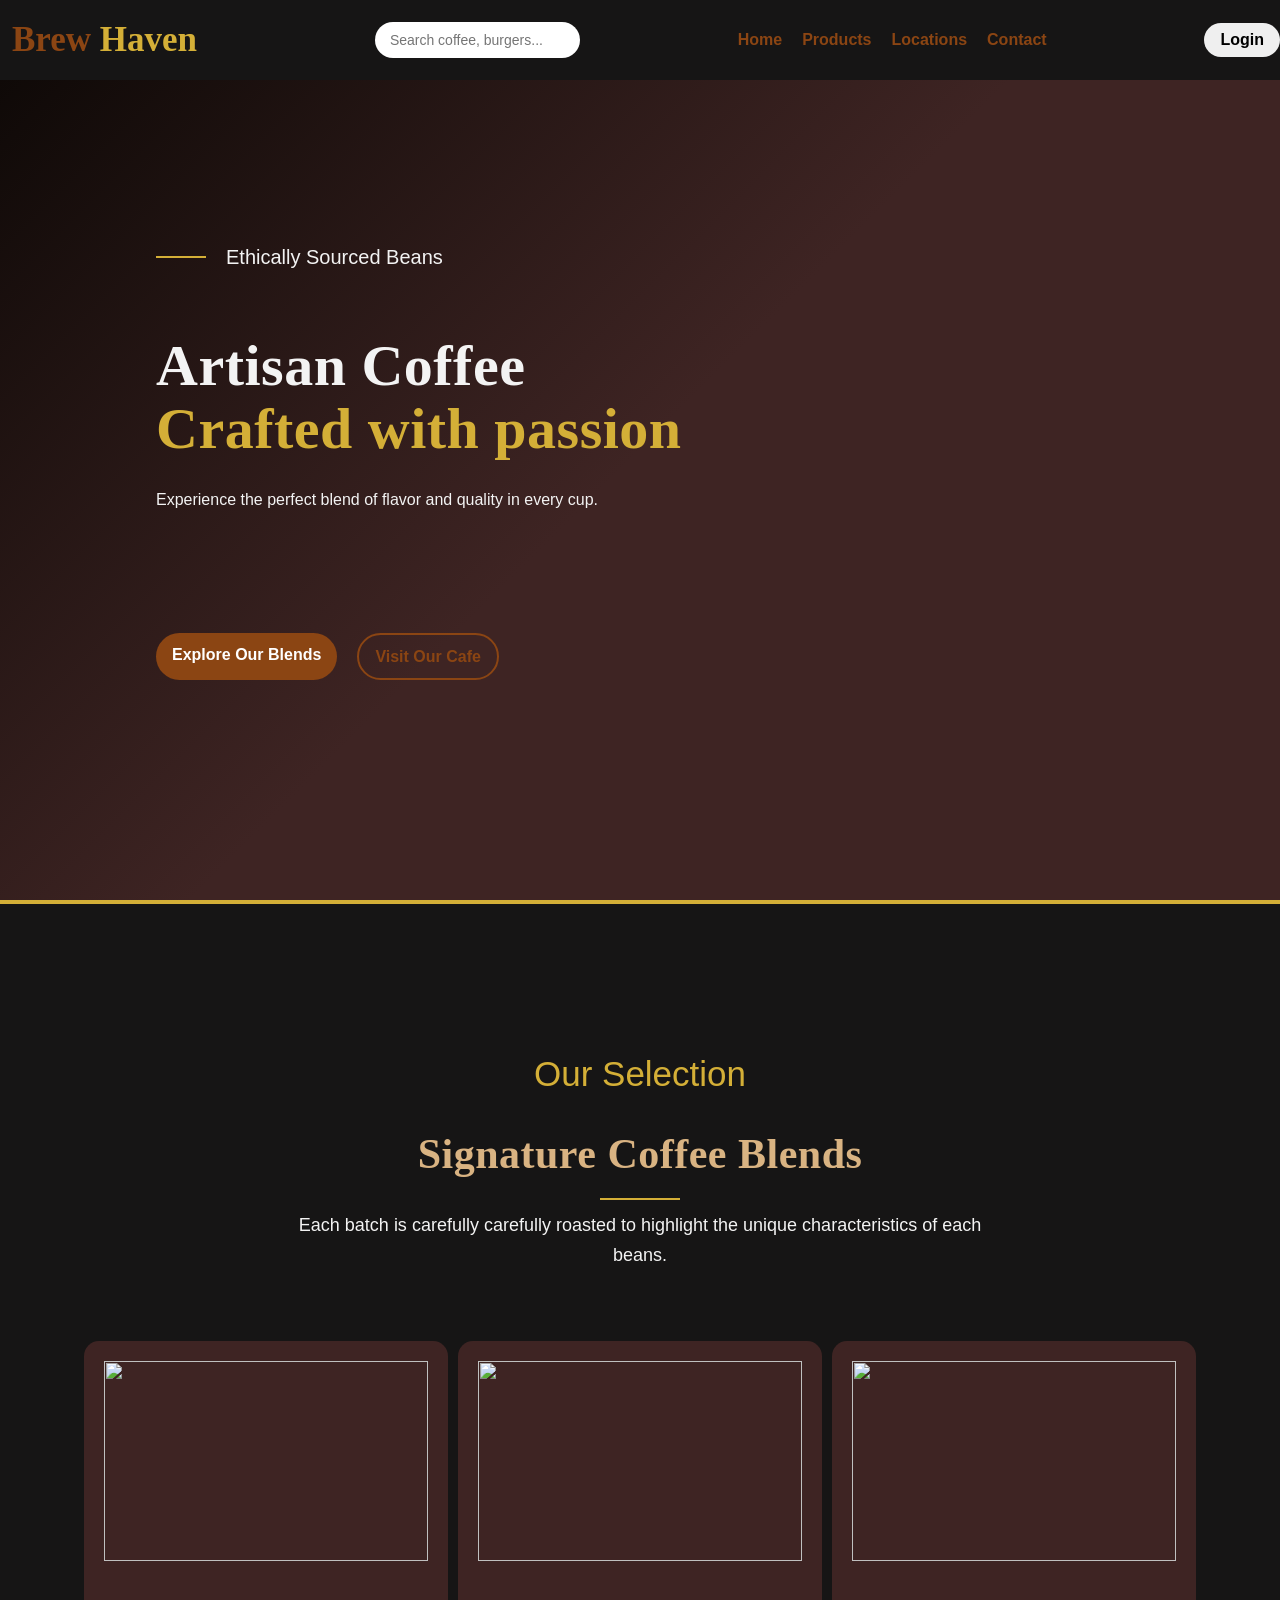
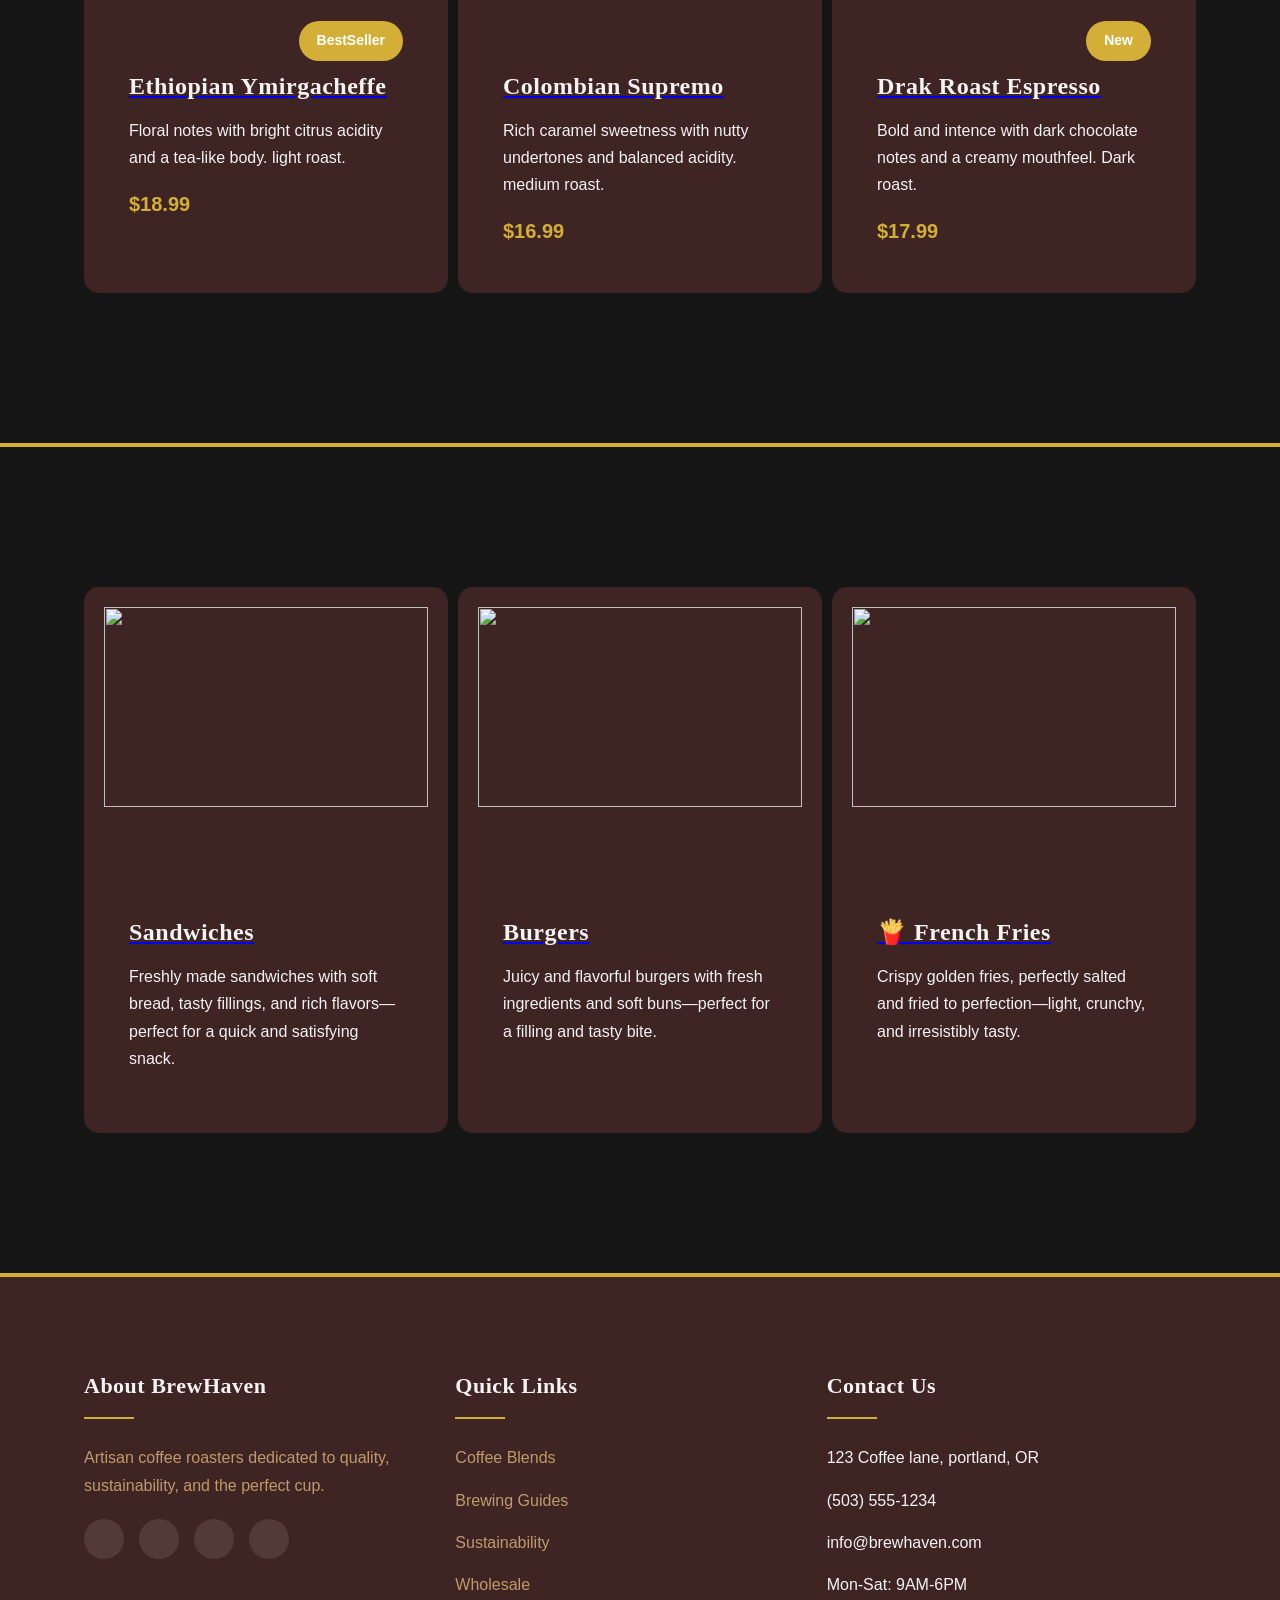
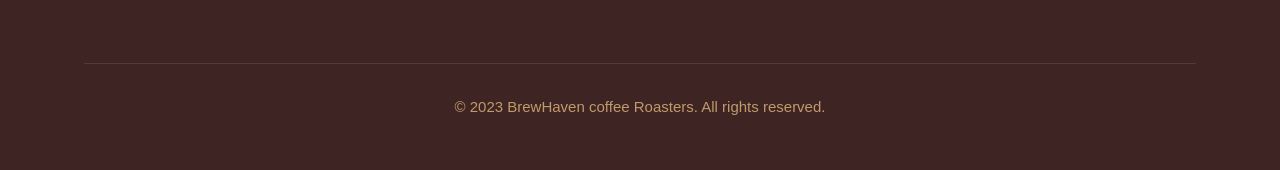
==== index.html @ 51f631b9 "update project" ====
<!DOCTYPE html>
<html lang="en">
<head>
    <meta charset="UTF-8">
    <meta name="viewport" content="width=device-width, initial-scale=1.0">
    <link rel="stylesheet" href="style.css">
    <link rel="stylesheet" href="https://cdnjs.cloudflare.com/ajax/libs/font-awesome/7.0.1/css/all.min.css" integrity="sha512-2SwdPD6INVrV/lHTZbO2nodKhrnDdJK9/kg2XD1r9uGqPo1cUbujc+IYdlYdEErWNu69gVcYgdxlmVmzTWnetw==" crossorigin="anonymous" referrerpolicy="no-referrer" />
    <link rel="preconnect" href="https://fonts.googleapis.com">
    <link rel="preconnect" href="https://fonts.gstatic.com" crossorigin>
    <link href="https://fonts.googleapis.com/css2?family=Montserrat:ital,wght@0,100..900;1,100..900&family=Playball&family=Playfair:ital,opsz,wght@0,5..1200,300..900;1,5..1200,300..900&display=swap" rel="stylesheet">
    <title>Brew Haven Home</title>
</head>
<body>
    <header>
        <div class="contatiner header-container">
            <a href="#" class="logo">
                <!-- <img src="logo.png" alt="Brew Haven Logo"> -->
                 <i class="fa-solid fa-mug-hot logo-icon"></i>
                <div class="logo-text">Brew <span>Haven</span></div>
            </a>
            <div class="search-box">
                <input type="text" id="searchInput" placeholder="Search coffee, burgers..." onkeyup="searchItems()">
                <i class="fa fa-search"></i>
            </div>
            <nav>
                <ul>
                    <li><a href="#">Home</a></li>
                        <li><a href="#products">Products</a></li>
                    <li><a href="#Locations">Locations</a></li>
                    <li><a href="#Contact">Contact</a></li>
                </ul>
            </nav>
            <div class="nav-buttons">
                <button type="submit" class="btn">Login</button>
                <!-- <a href = "#products" class="btn btn-primary">Order Online</a> -->
            </div>
        </div>  
    </header>
    <!-- Hero Section -->
    <section class="hero" id="heroSection">
        <div class="container">
            <div class="hero-content">
                <div class="hero-subtitle">
                    <i class="fa-solid fa-seedling"></i>
                    Ethically Sourced Beans
                </div>
                <h1 class="hero-title">Artisan Coffee <br><span>Crafted with passion</span></h1>
                 <p class="hero-text">Experience the perfect blend of flavor and quality in every cup.</p>
                <div class="hero-buttons">
                    <a href="#products" class="btn btn-primary" onclick="showMessage()">Explore Our Blends</a>
                    <a href="#Contact" class="btn btn-secondary">Visit Our Cafe</a>
                </div>
            </div>
            <img src="https://thumbs.dreamstime.com/b/cup-hot-coffee-foam-sharp-focus-foam-coffee-beans-scattered-background-burlap-background-beautiful-light-photo-345328512.jpg" alt="" width="370px">
        </div>
    </section>
    <section class="products" id="coffeeSection" >
        <div class="container">
            <div class="section-header">
                <div class="section-subtitle">Our Selection</div>
                <h2 class="section-title">Signature Coffee Blends</h2>
                <p class="section-desc">Each batch is carefully carefully roasted to highlight the unique characteristics of each beans.</p>   
            </div>
            <div class="product-grid" id="coffee">
                <!-- Product items will be dynamically inserted here -->
                <div  class="product-card" id="productFirst">
                    <div class="product-img pl-2">
                         <img src="https://encrypted-tbn0.gstatic.com/images?q=tbn:ANd9GcR5LL2Jdm1CeIrhum95HRj98H8znlhyk6opuQ&s" alt="" width="150px">
                    </div>
                    <div class="product-info">
                            <div class="product-tag" id="">BestSeller</div>
                            <a href="EthiopianYmirgacheffe.html">
                                <h2 class="product-title">Ethiopian Ymirgacheffe</h2>
                            </a>
                            <p class="product-desc">Floral notes with bright citrus acidity and a tea-like body. light roast.</p>
                            <div class="product-footer">
                                <div class="product-price">$18.99</div>
                                <div class="rating">
                                    <i class="fa-solid fa-star"></i>
                                    <i class="fa-solid fa-star"></i>
                                    <i class="fa-solid fa-star"></i>
                                    <i class="fa-duotone fa-solid fa-star-half"></i>
                                </div>
                            </div>
                    </div>
                </div>
                <div  class="product-card p-2">
                    <div class="product-img">
                         <img src="https://brooklynsowncoffee.com/cdn/shop/products/Coffee-Shot_1024x1024@2x.jpg?v=1593703730" alt="" width="150px">
                    </div>
                    <div class="product-info">
                            <a href="colombian.html">
                                <h3 class="product-title">Colombian Supremo</h3>
                            </a>
                            <p class="product-desc">Rich caramel sweetness with nutty undertones and balanced acidity. medium roast.</p>
                            <div class="product-footer">
                                <div class="product-price">$16.99</div>
                                <div class="rating">
                                    <i class="fa-solid fa-star"></i>
                                    <i class="fa-solid fa-star"></i>
                                    <i class="fa-solid fa-star"></i>
                                    <i class="fa-solid fa-star"></i>
                                    <i class="fa-solid fa-star"></i>
                                </div>
                            </div>
                    </div>
                </div>
                <div  class="product-card ">
                    <div class="product-img">
                         <img src="https://cdn.shopify.com/s/files/1/0197/6032/files/best_espresso_coffee_uk_8c971c0c-1d71-403c-824f-aac46076b390.png?v=1770900996" alt="" width="150px">
                    </div>
                    <div class="product-info">
                            <div class="product-tag">New</div>
                            <a href="DrakRoastEspresso.html">
                                <h3 class="product-title">Drak Roast Espresso</h3>
                            </a>
                            <p class="product-desc">Bold and intence with dark chocolate notes and a creamy mouthfeel. Dark roast.</p>
                            <div class="product-footer">
                                <div class="product-price">$17.99</div>
                                <div class="rating">
                                    <i class="fa-solid fa-star"></i>
                                    <i class="fa-solid fa-star"></i>
                                    <i class="fa-solid fa-star"></i> 
                                    <i class="fa-solid fa-star"></i>
                                </div>
                            </div>
                    </div> 
                </div>    
            <div>
        </div>
    </section>
    <section class="products" id="foodSection">
        <div class="container">
            <div class="product-grid">
                <!-- Product items will be dynamically inserted here -->
                <div  class="product-card" id="productFirst">
                    <div class="product-img pl-2">
                         <img src="https://encrypted-tbn0.gstatic.com/images?q=tbn:ANd9GcS2-MqyC-GG7hbAnd3emy_91sx5caofPQucLA&s" alt="" width="150px">
                    </div>
                    <div class="product-info">
                            <a href="Sandwiches.html">
                                <h2 class="product-title">Sandwiches</h2>
                            </a>
                            <p class="product-desc"> Freshly made sandwiches with soft bread, tasty fillings, and rich flavors—perfect for a quick and satisfying snack.</p>
                            <div class="product-footer">
                                <div class="product-price"></div>
                            </div>
                    </div>
                </div>
                <div  class="product-card p-2">
                    <div class="product-img">
                         <img src="https://media.cafejavas.co.ug/productImages/1573638613.jpg" alt="" width="150px">
                    </div>
                    <div class="product-info">
                            <a href="Burgers.html">
                                <h3 class="product-title">Burgers</h3>
                            </a>
                            <p class="product-desc">Juicy and flavorful burgers with fresh ingredients and soft buns—perfect for a filling and tasty bite.</p>
                    </div>
                </div>
                <div  class="product-card ">
                    <div class="product-img">
                         <img src="https://static.vecteezy.com/system/resources/previews/022/574/774/non_2x/french-fries-or-potato-chips-with-sour-cream-and-ketchup-tasty-french-fries-on-cutting-board-on-wooden-table-background-generative-ai-photo.jpg" alt="" width="150px">
                    </div>
                    <div class="product-info">
                            <a href="French.html">
                                <h3 class="product-title">🍟 French Fries</h3>
                            </a>
                            <p class="product-desc">Crispy golden fries, perfectly salted and fried to perfection—light, crunchy, and irresistibly tasty.</p
                    </div> 
                </div>    
            <div>
        </div>
    </section>
    <footer>
        <div class="container" id="Contact">
            <div class="footer-content">
                <div class="footer-column">
                    <h3>About BrewHaven</h3>
                    <p style="color: var(--coffee-accent); margin-bottom: 20px;">Artisan coffee roasters dedicated to quality,<br>
                         sustainability, and the perfect cup.</p>
                    <div class="social-links">
                        <a href="#"><i class="fab fa-facebook-f"></i></a>
                        <a href="#"><i class="fab fa-instagram"></i></a>
                        <a href="#"><i class="fab fa-twitter"></i></a>
                        <a href="#"><i class="fab fa-pinterest"></i></a>
                    </div>
                </div>
                <div class="footer-column">
                    <h3>Quick Links</h3>
                    <ul class="footer-links">
                        <li><a href="#">Coffee Blends</a></li>
                        <li><a href="#">Brewing Guides</a></li>
                        <li><a href="#">Sustainability</a></li>
                        <li><a href="#">Wholesale</a></li>
                    </ul>
                </div>
                <div class="footer-column" id="Locations">
                    <h3>Contact Us</h3>
                    <ul class="footer-links">
                        <li <i="fas fa-map-marker-alt"> </i> 123 Coffee lane, portland, OR</li>
                        <li><i class="fas fa-phone"></i> (503) 555-1234</li>
                        <li><i class="fas fa-envelope"></i> info@brewhaven.com</li>
                        <li><i class="fas fa-clock"></i> Mon-Sat: 9AM-6PM</li>
                    </ul>
                </div>
            </div>
                <div class="footer-bottom">
                    <p class="copyright">&copy; 2023 BrewHaven coffee Roasters. All rights reserved.</p>
                </div>
        </div>
    </footer>
    <script src="script.js">function searchItems() {
    let input = document.getElementById("searchInput").value.toLowerCase();
    let products = document.getElementsByClassName("product-card");
    let found = false;

    for (let i = 0; i < products.length; i++) {
        let titleEl = products[i].getElementsByClassName("product-title")[0];
        let descEl = products[i].getElementsByClassName("product-desc")[0];

        let titleText = titleEl.innerText;
        let descText = descEl.innerText;

        let combinedText = titleText + " " + descText;

        if (combinedText.toLowerCase().includes(input)) {
            products[i].style.display = "block";
            found = true;

            // Highlight text
            let regex = new RegExp(`(${input})`, "gi");
            titleEl.innerHTML = titleText.replace(regex, `<span class="highlight">$1</span>`);
            descEl.innerHTML = descText.replace(regex, `<span class="highlight">$1</span>`);
        } else {
            products[i].style.display = "none";

            // Reset text when hidden
            titleEl.innerHTML = titleText;
            descEl.innerHTML = descText;
        }
    }

    // Show "No results"
    let msg = document.getElementById("noResults");
    if (!found) {
        msg.style.display = "block";
    } else {
        msg.style.display = "none";
    }
    }

    let user = localStorage.getItem("loggedInUser");
if(user){
    document.getElementById("welcome").innerText = "Welcome " + user;
}
    </script>
</body>
</html>
---- style.css ----
:root {
    --coffee-dark: #3e2423;
    --coffee-medium: #8b4513;
    --coffee-light: #d9b382;
    --coffee-accent: #c19a6b;
    --coffee-cream: #f5f5dc;
    --coffee-gold: #D4AF37; 
    --text-dark: #2c2416;
    --text-light: #f3f3f3;
}
*{
    margin: 0;
    padding: 0;
    box-sizing: border-box;
}
body{
    font-family: 'Arial', sans-serif;
    background-color: var(--coffee-cream);
    color: var(--text-dark);
    /* display: flex;
    flex-direction: column;
    align-items: center;
    padding: 20px; */
    line-height: 1.7;
    overflow-x: hidden;
}
.container{
    max-width: 1200px;
    margin: 0 auto;
    padding: 20px;
    width: 90%;
}

/* // gheader& Navigation*/ 
header{
    background: #161515;
    position: fixed;
    width: 100%;
    top: 0;
    z-index: 1000;
    padding: 10px 0;
    transition: all 0.3s ease;
}
.header-container{
    display: flex;
    justify-content: space-between;
    align-items: center;
}
.logo{
    display: flex;
    align-items: center;
    text-decoration: none;
    gap: 12px;
}
.logo-icon{
    font-size: 24px;
    color: var(--coffee-gold);
}
.logo-text{
    font-size: 35px;
    font-weight: bold;
    color: var(--coffee-medium);
    font-family: 'Playfair Display', serif;
}  
.logo-text span{
    color: var(--coffee-gold);
}
nav ul{
    list-style: none;
    display: flex;
    gap: 20px;
}
nav a{
    text-decoration: none;
    color: var(--coffee-medium);
    font-size: 16px;
    font-weight: 600;
    transition: color 0.3s ease;
    position: relative;
    padding: 5px 0 ;
    transition: all 0.3s ease  ;

} 
nav a::after{
    content: '';
    position: absolute;
    width: 0;
    height: 2px;
    background: var(--coffee-gold);
    left: 0;
    bottom: 0;
    transition: width 3s ease;
} 
nav a:hover::after{
    width: 100%;
}
nav-buttons{
    display: flex;
    gap: 15px;
}
.btn{
   display: inline-block;
    padding: 8px 16px;
    border-radius: 30px;
    text-decoration: none;
    font-weight: 600;
    transition:  all 0.3s ease;
    cursor: pointer;
    border: none;
    font-size: 16px;
}   
.btn-primary{
    background: var(--coffee-medium);
    color: white;
}
.btn-primary:hover{
    background: var(--coffee-dark);
    transform: translate(-3px);
}
.btn-secondary{
    background: transparent;
    color: var(--coffee-medium);
    border: 2px solid var(--coffee-medium);
}
.btn-secondary:hover{
    background: rgba(111, 78, 55, 0.1);
    color: white;
    transform: translate(-3px);
}

 /* hero section */
 .hero{
    height: 100vh;
    display: flex;
    align-items: center;
    position: relative;
    overflow: hidden;
    padding: 80px;
 }
 .hero::before{
    content: '';
    position: absolute;
    top: 0;
    left: 0;
    width: 100%;
    height: 100%;
    background: linear-gradient(135deg, #0b0705 0%, #3e2423 50%);
    z-index: -1;
 }
 .hero-content{
    width: 750px;
    color: var(--text-light);
    animation: fadeInUp 1s ease-out;
 }
 .hero .container{
    display: flex;
 }
 .hero-subtitle{
    font-size: 20px;
    margin-top: 20px;
    margin-bottom: 60px;
    display: flex;
    align-items: center;
    gap: 10px;
 }
.hero-subtitle::before{
    content: '';
    width: 50px;
    height: 2px;
    background: var(--coffee-gold);
}
.hero-title{
    font-size: 58px;
    line-height: 1.1;
    margin-bottom: 25px;
    letter-spacing: 0.5px;
    color: var(--text-light);
}
.hero-title span{
    color: var(--coffee-gold);
    position: relative;
}
.hero-text{
    font-size: 16px;
    margin-bottom: 120px;
    max-width: 700px;
}
.hero-buttons{
    display: flex;
    gap: 20px;
    margin-top: 30px;
}
/* products section */
.products{
    padding: 120px 0;
    position: relative;
    background-color: #161515;
    border-top: 4px solid   var(--coffee-gold);
}
.section-header{
    text-align: center;
    max-width: 700px;
    margin: 0 auto 70px;
}
.section-subtitle{
    font-size: 35px;
    color: var(--coffee-gold);
    margin-bottom: 15px;
}
.section-title{
    font-size: 42px;
    color: var(--coffee-light);
    margin-bottom: 20px;
    position: relative;
    display: inline-block;
}
.section-title::after{
    content: '';
    position: absolute;
    bottom: -10px;
    left: 50%;
    transform: translate(-50%);
    width: 80px;
    height: 2px;
    background: var(--coffee-gold);
}
.section-desc{
    font-size: 18px;
    color: var(--text-light);
}
.product-grid{
    display: grid;
    grid-template-columns: repeat(auto-fit, minmax(300px, 1fr));
    gap: 10px;
}
.product-card{
    background: var(--coffee-dark);
    border-radius: 15px;
    overflow: hidden;
    transition: all 0.4s ease;
    position: relative;
    top: 0;
    padding: 20px;
}
.product-card:hover{
    transform: translateY(-15px);
    border: 2px solid var(--coffee-gold);
}
.product-img{
    height: 280px;
    overflow: hidden;
}
.product-img img{
    width: 100%;
    height: 200px;
    object-fit: cover;
    transition: transform 0.5s ease;
}
.product-card:hover .product-img img{
    transform: scale(1.05);
}
.product-info{
    padding: 25px;
    position: relative;
}
.product-tag{
    position: absolute;
    top: -20px;
    right: 25px;
    background: var(--coffee-gold);
    color: white;
    padding: 8px 18px;
    border-radius: 30px;
    font-weight: 600;
    font-size: 14px;
}
.product-title{
    font-size: 24px;
    color: var(--text-light);
    margin-bottom: 10px;
}
.product-desc{
    color: var(--text-light);
    margin-bottom: 16px;
}
.product-footer{
    display: flex;
    justify-content: space-between;
    align-items: center
}
.product-price{
    font-size: 20px;
    color: var(--coffee-gold);
    font-weight: 700;
}
.rating{
    color: var(--coffee-gold);
    font-size: 16px;
}
h1, h2, h3, h4{
    font-family: 'Playfair Display', serif;
    font-weight: 700;
    letter-spacing: 0.5px;
}
 /* footer section */
footer{
    background:var(--coffee-dark);
    color: var(--text-light);
    padding: 70px 0 30px;
    position: relative;
    border-top: 4px solid var(--coffee-gold);

}
.footer-content{
    display: grid;
    grid-template-columns: repeat(auto-fit, minmax(250px, 1fr));
    gap: 2px;
    margin-bottom: 50px;
}
.footer-column h3{
    font-size: 22px;
    margin-bottom: 25px;
    position: relative;
    padding-bottom: 15px;
}
.footer-column h3::after{
    content: '';
    position: absolute;
    bottom: 0;
    left: 0;
    width: 50px;
    height: 2px;
    background: var(--coffee-gold);
} 
.footer-links{
    list-style: none;
}

.footer-links li{
    margin-bottom: 15px;
}
.footer-links a{
    text-decoration: none;
    color: var(--coffee-accent);
    transition: color 0.3s ease;
}
.footer-links a:hover{
    color: var(--coffee-gold);
    padding-left: 5px;
}

.social-links{
    display: flex;
    gap: 15px;
    margin-top: 20px;

}

.social-links a{
    display: flex;
    align-items: center;
    justify-content: center;
    width: 40px;
    height: 40px;
    border-radius: 50%;
    background: rgba(255, 255, 255, 0.1);
    color: var(--coffee-cream);
    font-size: 18px;
    transition: all 0.3s ease;
}
.social-links a:hover{
    background: var(--coffee-gold);
    transform: translate(-3px);
}
.copyright{
    text-align: center;
    padding-top: 30px;
    border-top : 1px solid rgba(255, 255, 255, 0.1);
    font-size: 15px;
    color: var(--coffee-accent);
}
/* * Animations */
@keyframes fadeInUp{
    from{
        opacity: 0;
        transform: translateY(40px);
    }
    to{
        opacity: 1;
        transform: translateY(0);
    }
}
.product-card-container{
    display: flex;
    background: var(--coffee-dark);
    border-radius: 15px;
    overflow: hidden;
    transition: all 0.4s ease;
    position: relative;
    top: 0;
    padding: 20px;
    text-align: center;
    justify-content: center;
}
.back{
    background: var(--coffee-dark);
    color: var(--coffee-gold);
    border: none;
    border-radius: 6px;
    font-size: 16px;
    cursor: pointer;
    transition: 0.3s; 
}
.main-container{
    display: flex;
    justify-content: center;   /* horizontal center */
    align-items: center;       /* vertical center */
    height: 100vh;
}
.footer-columns{
    padding-bottom: 15px;
    font-size: 22px;
    margin-bottom: 25px;
    position: relative;
    padding-bottom: 15px;
}
/* // search button // */
.search-box {
    display: flex;
    align-items: center;
    background: #fff;
    padding: 5px 10px;
    border-radius: 25px;
    margin-left: 20px;
}

.search-box input {
    border: none;
    outline: none;
    padding: 5px;
    font-size: 14px;
}

.search-box i {
    color: #555;
}
.extra-products{
    display: flex;
    justify-content: space-between;
    align-items: center
}
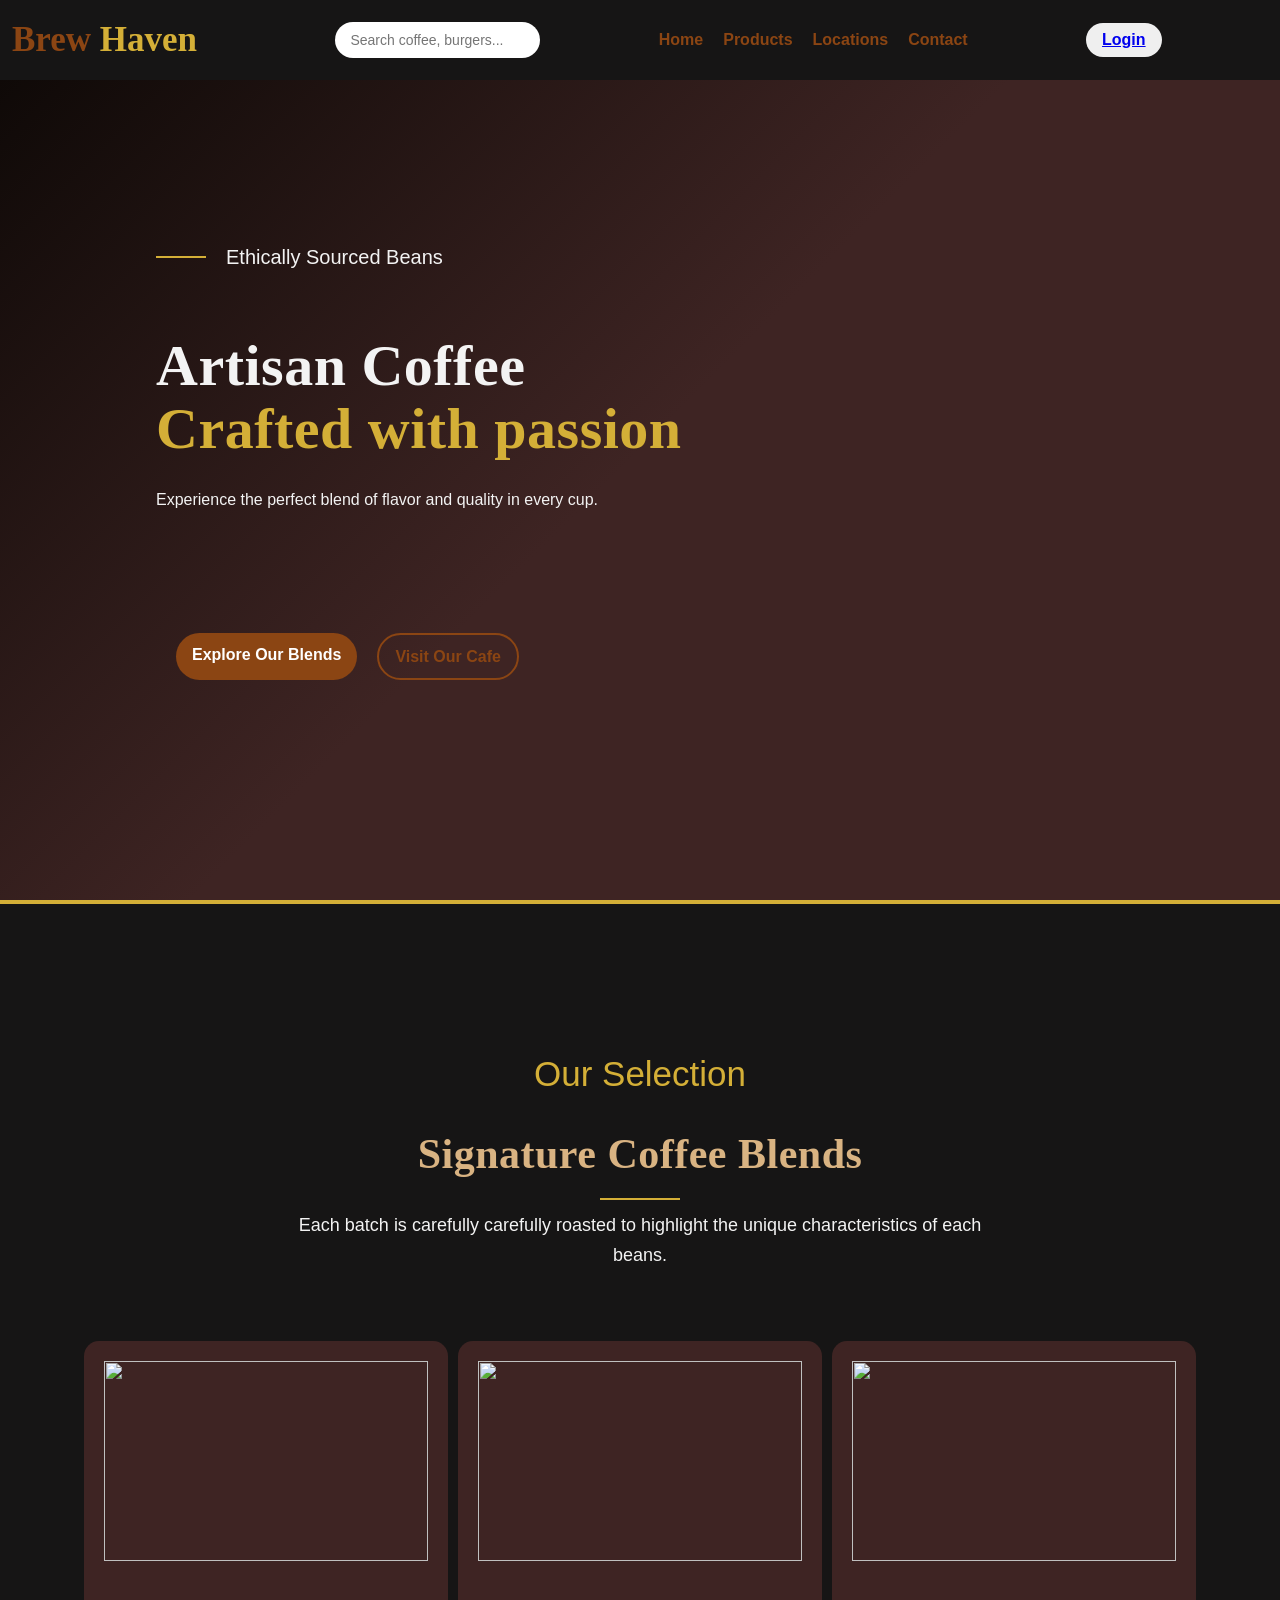
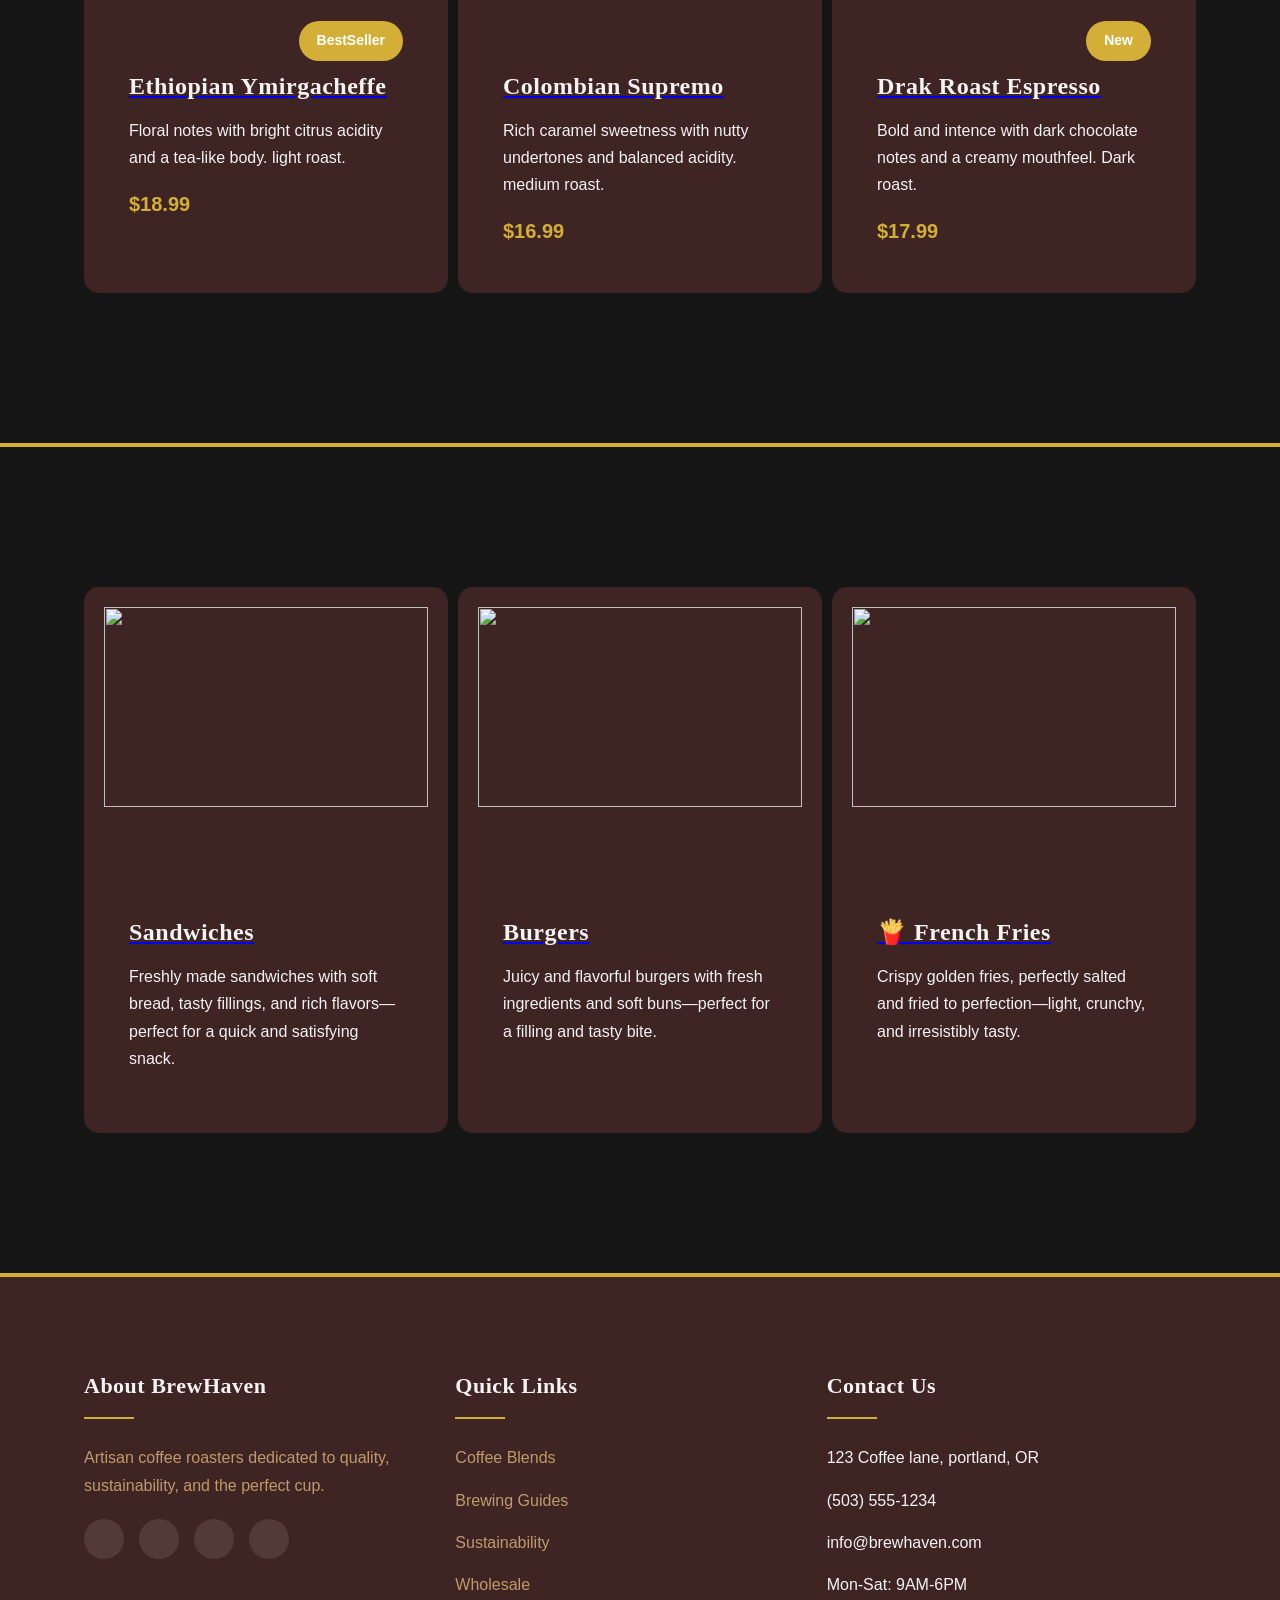
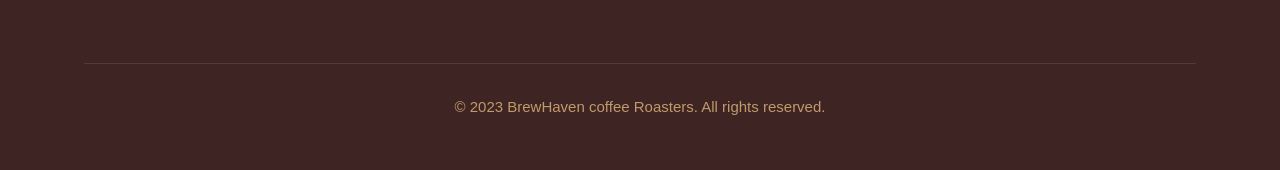
==== commit 6d999ad6: "update project" ====
--- a/index.html
+++ b/index.html
@@ -25,13 +25,13 @@
             <nav>
                 <ul>
                     <li><a href="#">Home</a></li>
-                        <li><a href="#products">Products</a></li>
+                        <li><a href="#coffeeSection">Products</a></li>
                     <li><a href="#Locations">Locations</a></li>
                     <li><a href="#Contact">Contact</a></li>
                 </ul>
             </nav>
             <div class="nav-buttons">
-                <button type="submit" class="btn">Login</button>
+                <button type="submit" class="btn"><a href=login.html> Login<a></button>
                 <!-- <a href = "#products" class="btn btn-primary">Order Online</a> -->
             </div>
         </div>  
@@ -47,8 +47,8 @@
                 <h1 class="hero-title">Artisan Coffee <br><span>Crafted with passion</span></h1>
                  <p class="hero-text">Experience the perfect blend of flavor and quality in every cup.</p>
                 <div class="hero-buttons">
-                    <a href="#products" class="btn btn-primary" onclick="showMessage()">Explore Our Blends</a>
-                    <a href="#Contact" class="btn btn-secondary">Visit Our Cafe</a>
+                    <a href="#coffeeSection" class="btn btn-primary" onclick="showMessage()">Explore Our Blends</a>
+                    <a href="#foodSection" class="btn btn-secondary">Visit Our Cafe</a>
                 </div>
             </div>
             <img src="https://thumbs.dreamstime.com/b/cup-hot-coffee-foam-sharp-focus-foam-coffee-beans-scattered-background-burlap-background-beautiful-light-photo-345328512.jpg" alt="" width="370px">
